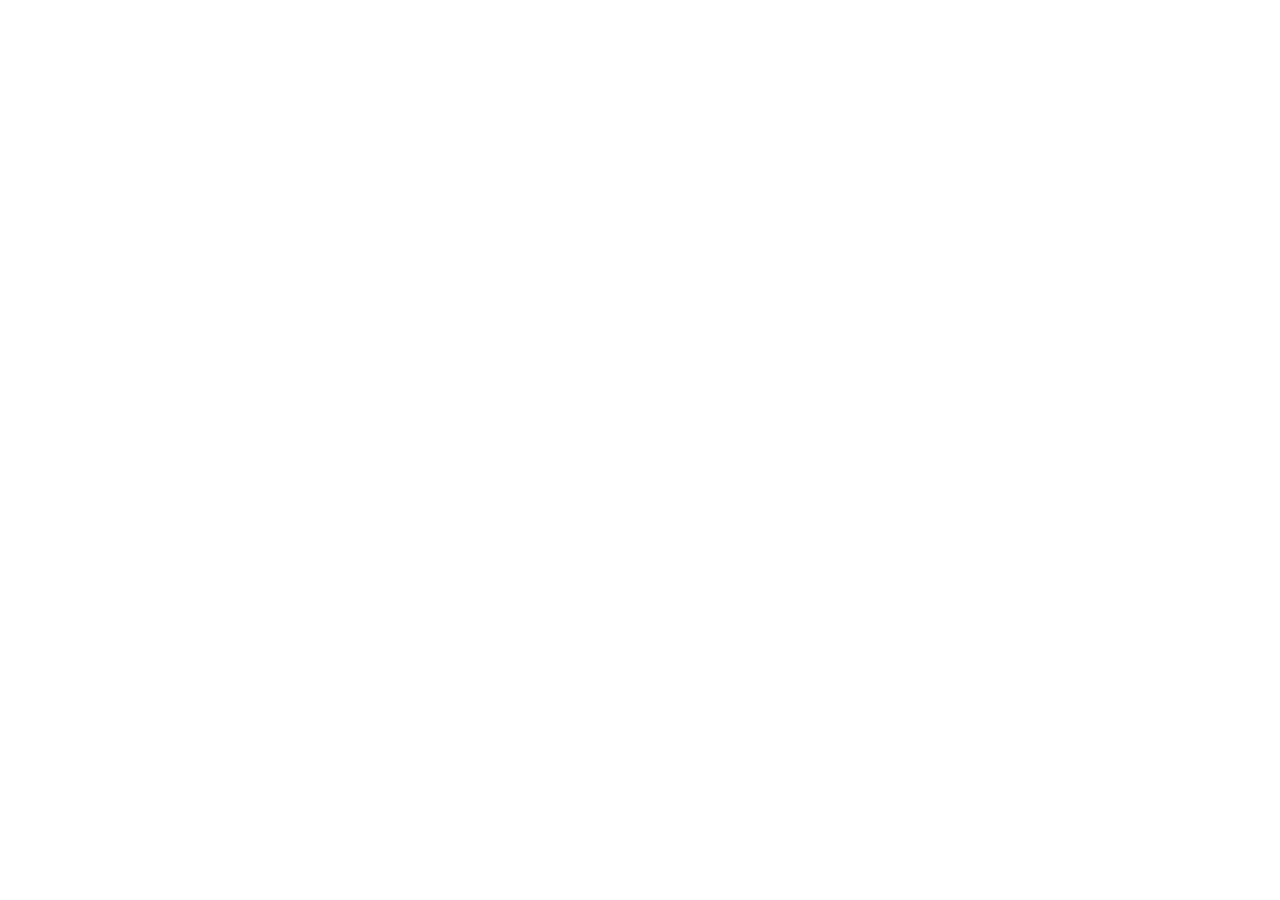
==== index.html @ e25271ff "Basic box with outflow line connects to destGroup." ====
<!DOCTYPE html>
<html>
<head>
    <title>Interactive Box Drawing</title>
    <script src="https://cdnjs.cloudflare.com/ajax/libs/svg.js/3.1.1/svg.min.js"></script>
</head>
<body>
    <div id="drawing"></div>
    <script src="drawMyBox.js"></script>
</body>
</html>
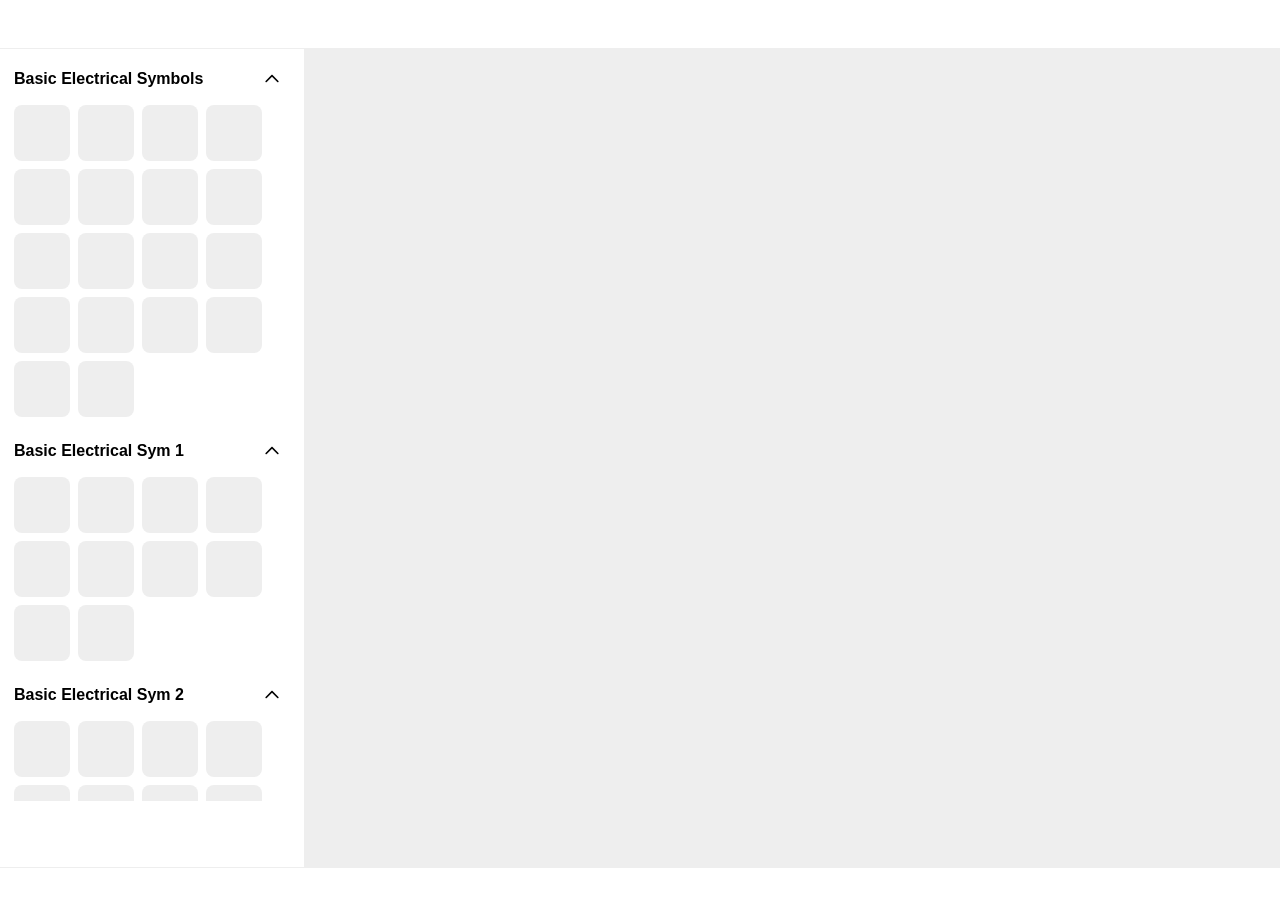
==== commit 997edea2: "Sidebar" ====
--- a/index.html
+++ b/index.html
@@ -1,11 +1,114 @@
 <!DOCTYPE html>
-<html>
+<html lang="en">
 <head>
-    <title>Interactive Box Drawing</title>
-    <script src="https://cdnjs.cloudflare.com/ajax/libs/svg.js/3.1.1/svg.min.js"></script>
+  <meta charset="UTF-8">
+  <meta name="viewport" content="width=device-width, initial-scale=1.0">
+  <title>PlantFlows</title>
+  <link rel="stylesheet" href="styles.css" />
 </head>
 <body>
-    <div id="drawing"></div>
-    <script src="drawMyBox.js"></script>
+  <div class="topbar"></div>
+  <main>
+    <div class="sidebar">
+      <div style="height: 0.75rem"></div>
+      <div class="symbols">
+        <div class="symbol-category">
+          <div class="symbol-category-name">
+            <div>Basic Electrical Symbols</div>
+            <img src="assets/vectors/down.svg" />
+          </div>
+          <div class="symbol-collection">
+            <div class="symbol"></div>
+            <div class="symbol"></div>
+            <div class="symbol"></div>
+            <div class="symbol"></div>
+            <div class="symbol"></div>
+            <div class="symbol"></div>
+            <div class="symbol"></div>
+            <div class="symbol"></div>
+            <div class="symbol"></div>
+            <div class="symbol"></div>
+            <div class="symbol"></div>
+            <div class="symbol"></div>
+            <div class="symbol"></div>
+            <div class="symbol"></div>
+            <div class="symbol"></div>
+            <div class="symbol"></div>
+            <div class="symbol"></div>
+            <div class="symbol"></div>
+          </div>
+        </div>
+        <div class="symbol-category">
+          <div class="symbol-category-name">
+            <div>Basic Electrical Sym 1</div>
+            <img src="assets/vectors/down.svg" />
+          </div>
+          <div class="symbol-collection">
+            <div class="symbol"></div>
+            <div class="symbol"></div>
+            <div class="symbol"></div>
+            <div class="symbol"></div>
+            <div class="symbol"></div>
+            <div class="symbol"></div>
+            <div class="symbol"></div>
+            <div class="symbol"></div>
+            <div class="symbol"></div>
+            <div class="symbol"></div>
+          </div>
+        </div>
+        <div class="symbol-category">
+          <div class="symbol-category-name">
+            <div>Basic Electrical Sym 2</div>
+            <img src="assets/vectors/down.svg" />
+          </div>
+          <div class="symbol-collection">
+            <div class="symbol"></div>
+            <div class="symbol"></div>
+            <div class="symbol"></div>
+            <div class="symbol"></div>
+            <div class="symbol"></div>
+            <div class="symbol"></div>
+            <div class="symbol"></div>
+            <div class="symbol"></div>
+            <div class="symbol"></div>
+            <div class="symbol"></div>
+            <div class="symbol"></div>
+            <div class="symbol"></div>
+            <div class="symbol"></div>
+            <div class="symbol"></div>
+            <div class="symbol"></div>
+            <div class="symbol"></div>
+            <div class="symbol"></div>
+            <div class="symbol"></div>
+            <div class="symbol"></div>
+            <div class="symbol"></div>
+            <div class="symbol"></div>
+            <div class="symbol"></div>
+            <div class="symbol"></div>
+            <div class="symbol"></div>
+            <div class="symbol"></div>
+            <div class="symbol"></div>
+            <div class="symbol"></div>
+            <div class="symbol"></div>
+            <div class="symbol"></div>
+            <div class="symbol"></div>
+            <div class="symbol"></div>
+            <div class="symbol"></div>
+            <div class="symbol"></div>
+            <div class="symbol"></div>
+            <div class="symbol"></div>
+            <div class="symbol"></div>
+            <div class="symbol"></div>
+            <div class="symbol"></div>
+            <div class="symbol"></div>
+          </div>
+        </div>
+      </div>
+      <div class="search"></div>
+    </div>
+    <div class="canvas"></div>
+  </main>
+  <div class="bottombar"></div>
+  <script src="script.js"></script>
 </body>
-</html>
+</html>
--- a/styles.css
+++ b/styles.css
@@ -0,0 +1,141 @@
+:root {
+    --border-color: #eeeeee;
+}
+
+html, body {
+    margin: 0;
+    height: 100vh;
+    width: 100vw;
+}
+
+body {
+    display: flex;
+    flex-direction: column;
+}
+
+.topbar {
+    height: 3rem;
+    width: 100vw;
+    border-bottom: 1px solid var(--border-color);
+}
+
+.bottombar {
+    height: 2rem;
+    width: 100vw;
+    border-top: 1px solid var(--border-color);
+}
+
+main {
+    flex: 1;
+    display: flex;
+}
+
+.sidebar {
+    width: 19rem;
+    height: 100%;
+    border-right: 1px solid var(--border-color);
+    display: flex;
+    flex-direction: column;
+}
+
+.canvas {
+    background-color: var(--border-color);
+    flex: 1;
+}
+
+.symbols {
+    padding: 0rem;
+    background-color: white;
+    flex: 1;
+    user-select: none;
+    max-height: calc(100vh - 10rem);
+    overflow-x: hidden;
+    background-color: white;
+    scrollbar-gutter: stable both-edges;
+}
+
+.symbol-category-name {
+    font-family: sans-serif;
+    font-weight: 600;
+    margin: 0 0 0.5rem -0.5rem;
+    padding: 0.5rem;
+    border-radius: 0.5rem;
+    cursor: pointer;
+    transition: background-color 0.25s ease;
+    display: flex;
+    align-items: center;
+    justify-content: space-between;
+    position: sticky;
+    top: 0;
+    background-color: white;
+    outline: 4px solid white;
+}
+
+.symbol-category-name img {
+    height: 1.25rem;
+    transform: scaleY(-1);
+}
+
+.symbol-category-name.closed img {
+    transform: scaleY(1);
+}
+
+.symbol-category-name:hover {
+    background-color: #f8f8f8;
+}
+
+.symbol {
+    background-color: var(--border-color);
+    width: 3.5rem;
+    height: 3.5rem;
+    border-radius: 0.5rem;
+    cursor: pointer;
+    transition: background-color 0.25s ease;
+}
+
+.symbol:hover {
+    background-color: #dedede;
+}
+
+.symbol-collection {
+    display: flex;
+    flex-wrap: wrap;
+    gap: 0.5rem;
+    overflow: hidden;
+    height: auto;
+    max-height: 100vh;
+    transition: max-height 0.6s ease;
+    margin-bottom: 1rem;
+}
+
+.symbol-category-name.closed + .symbol-collection {
+    max-height: 0;
+    transition: max-height 0.2s ease;
+    margin-bottom: 0rem;
+}
+
+
+
+.symbols::-webkit-scrollbar {
+    width: 0.875rem;
+}
+
+.symbols::-webkit-scrollbar-track {
+    background-color: transparent;
+}
+
+.symbols::-webkit-scrollbar-thumb {
+    background-color: transparent;
+    border-radius: 20px;
+    border: 0.25rem solid transparent;
+    background-clip: content-box;
+    transition: background-color 1.2s ease !important;
+}
+
+.symbols:hover::-webkit-scrollbar-thumb {
+    background-color: #d6dee1;
+}
+
+.symbols:hover::-webkit-scrollbar-thumb:hover {
+    background-color: #a8bbbf;
+}
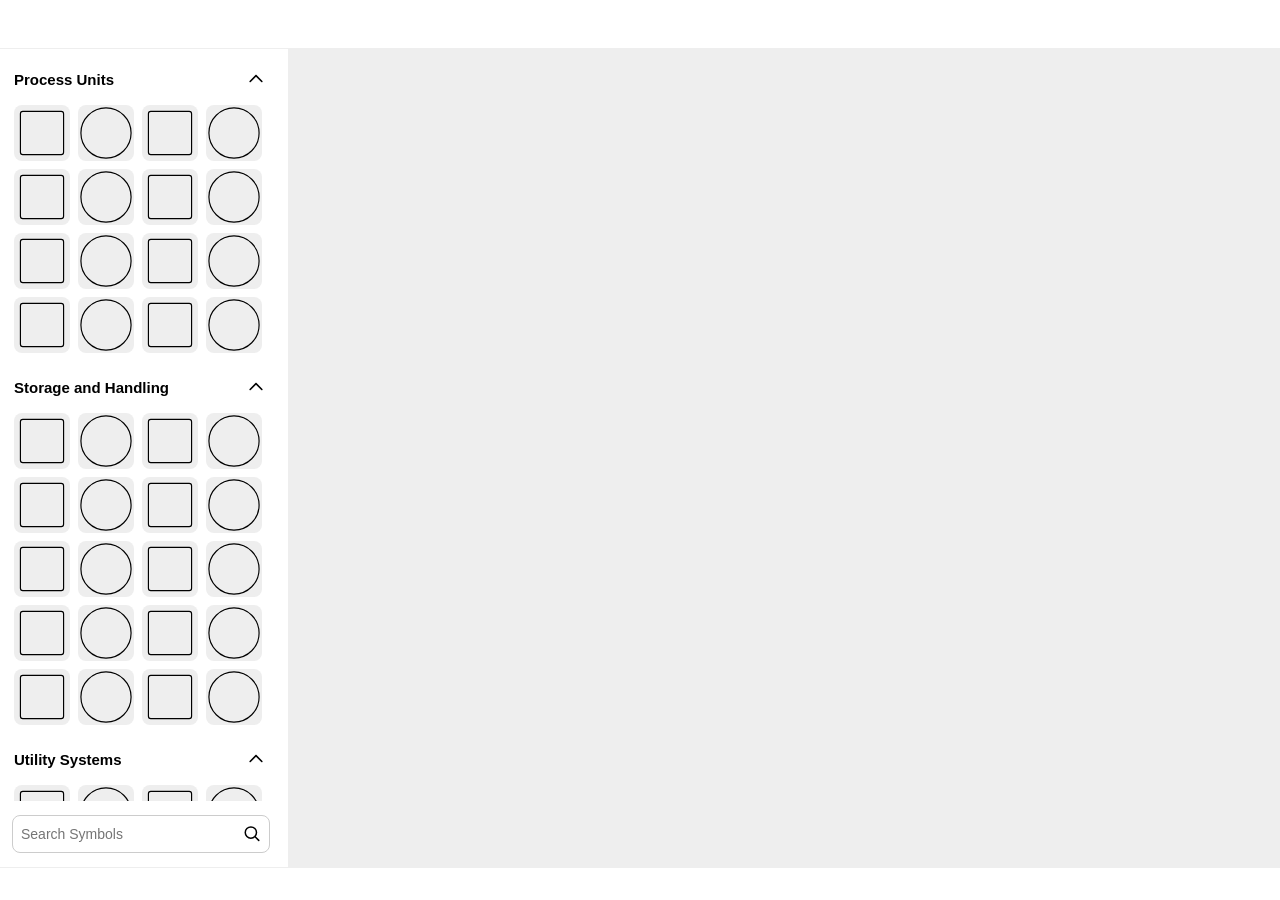
==== commit 4ab1acf8: "Sidebar" ====
--- a/index.html
+++ b/index.html
@@ -10,101 +10,261 @@
   <div class="topbar"></div>
   <main>
     <div class="sidebar">
+      <div id="symbolHighlight" class="symbol-highlight">
+        <div class="symbol-highlight-triangle"></div>
+        <div id="symbolHighlightImage" class="symbol-highlight-image">
+          <img src="assets/vectors/square.svg" draggable="false"/>
+        </div>
+        <div id="symbolHighlightName" class="symbol-highlight-name">Square</div>
+      </div>
       <div style="height: 0.75rem"></div>
       <div class="symbols">
         <div class="symbol-category">
           <div class="symbol-category-name">
-            <div>Basic Electrical Symbols</div>
-            <img src="assets/vectors/down.svg" />
+            <div>Process Units</div>
+            <img src="assets/vectors/down.svg" draggable="false"/>
           </div>
           <div class="symbol-collection">
-            <div class="symbol"></div>
-            <div class="symbol"></div>
-            <div class="symbol"></div>
-            <div class="symbol"></div>
-            <div class="symbol"></div>
-            <div class="symbol"></div>
-            <div class="symbol"></div>
-            <div class="symbol"></div>
-            <div class="symbol"></div>
-            <div class="symbol"></div>
-            <div class="symbol"></div>
-            <div class="symbol"></div>
-            <div class="symbol"></div>
-            <div class="symbol"></div>
-            <div class="symbol"></div>
-            <div class="symbol"></div>
-            <div class="symbol"></div>
-            <div class="symbol"></div>
+            <div data-name="Square" class="symbol">
+              <img src="assets/vectors/square.svg" draggable="false"/>
+            </div>
+            <div data-name="Circle" class="symbol">
+              <img src="assets/vectors/circle.svg" draggable="false"/>
+            </div>
+            <div data-name="Square" class="symbol">
+              <img src="assets/vectors/square.svg" draggable="false"/>
+            </div>
+            <div data-name="Circle" class="symbol">
+              <img src="assets/vectors/circle.svg" draggable="false"/>
+            </div>
+            <div data-name="Square" class="symbol">
+              <img src="assets/vectors/square.svg" draggable="false"/>
+            </div>
+            <div data-name="Circle" class="symbol">
+              <img src="assets/vectors/circle.svg" draggable="false"/>
+            </div>
+            <div data-name="Square" class="symbol">
+              <img src="assets/vectors/square.svg" draggable="false"/>
+            </div>
+            <div data-name="Circle" class="symbol">
+              <img src="assets/vectors/circle.svg" draggable="false"/>
+            </div>
+            <div data-name="Square" class="symbol">
+              <img src="assets/vectors/square.svg" draggable="false"/>
+            </div>
+            <div data-name="Circle" class="symbol">
+              <img src="assets/vectors/circle.svg" draggable="false"/>
+            </div>
+            <div data-name="Square" class="symbol">
+              <img src="assets/vectors/square.svg" draggable="false"/>
+            </div>
+            <div data-name="Circle" class="symbol">
+              <img src="assets/vectors/circle.svg" draggable="false"/>
+            </div>
+            <div data-name="Square" class="symbol">
+              <img src="assets/vectors/square.svg" draggable="false"/>
+            </div>
+            <div data-name="Circle" class="symbol">
+              <img src="assets/vectors/circle.svg" draggable="false"/>
+            </div>
+            <div data-name="Square" class="symbol">
+              <img src="assets/vectors/square.svg" draggable="false"/>
+            </div>
+            <div data-name="Circle" class="symbol">
+              <img src="assets/vectors/circle.svg" draggable="false"/>
+            </div>
           </div>
         </div>
         <div class="symbol-category">
           <div class="symbol-category-name">
-            <div>Basic Electrical Sym 1</div>
+            <div>Storage and Handling</div>
             <img src="assets/vectors/down.svg" />
           </div>
           <div class="symbol-collection">
-            <div class="symbol"></div>
-            <div class="symbol"></div>
-            <div class="symbol"></div>
-            <div class="symbol"></div>
-            <div class="symbol"></div>
-            <div class="symbol"></div>
-            <div class="symbol"></div>
-            <div class="symbol"></div>
-            <div class="symbol"></div>
-            <div class="symbol"></div>
+            <div data-name="Square" class="symbol">
+              <img src="assets/vectors/square.svg" draggable="false"/>
+            </div>
+            <div data-name="Circle" class="symbol">
+              <img src="assets/vectors/circle.svg" draggable="false"/>
+            </div>
+            <div data-name="Square" class="symbol">
+              <img src="assets/vectors/square.svg" draggable="false"/>
+            </div>
+            <div data-name="Circle" class="symbol">
+              <img src="assets/vectors/circle.svg" draggable="false"/>
+            </div>
+            <div data-name="Square" class="symbol">
+              <img src="assets/vectors/square.svg" draggable="false"/>
+            </div>
+            <div data-name="Circle" class="symbol">
+              <img src="assets/vectors/circle.svg" draggable="false"/>
+            </div>
+            <div data-name="Square" class="symbol">
+              <img src="assets/vectors/square.svg" draggable="false"/>
+            </div>
+            <div data-name="Circle" class="symbol">
+              <img src="assets/vectors/circle.svg" draggable="false"/>
+            </div>
+            <div data-name="Square" class="symbol">
+              <img src="assets/vectors/square.svg" draggable="false"/>
+            </div>
+            <div data-name="Circle" class="symbol">
+              <img src="assets/vectors/circle.svg" draggable="false"/>
+            </div>
+            <div data-name="Square" class="symbol">
+              <img src="assets/vectors/square.svg" draggable="false"/>
+            </div>
+            <div data-name="Circle" class="symbol">
+              <img src="assets/vectors/circle.svg" draggable="false"/>
+            </div>
+            <div data-name="Square" class="symbol">
+              <img src="assets/vectors/square.svg" draggable="false"/>
+            </div>
+            <div data-name="Circle" class="symbol">
+              <img src="assets/vectors/circle.svg" draggable="false"/>
+            </div>
+            <div data-name="Square" class="symbol">
+              <img src="assets/vectors/square.svg" draggable="false"/>
+            </div>
+            <div data-name="Circle" class="symbol">
+              <img src="assets/vectors/circle.svg" draggable="false"/>
+            </div>
+            <div data-name="Square" class="symbol">
+              <img src="assets/vectors/square.svg" draggable="false"/>
+            </div>
+            <div data-name="Circle" class="symbol">
+              <img src="assets/vectors/circle.svg" draggable="false"/>
+            </div>
+            <div data-name="Square" class="symbol">
+              <img src="assets/vectors/square.svg" draggable="false"/>
+            </div>
+            <div data-name="Circle" class="symbol">
+              <img src="assets/vectors/circle.svg" draggable="false"/>
+            </div>
           </div>
         </div>
         <div class="symbol-category">
           <div class="symbol-category-name">
-            <div>Basic Electrical Sym 2</div>
+            <div>Utility Systems</div>
             <img src="assets/vectors/down.svg" />
           </div>
-          <div class="symbol-collection">
-            <div class="symbol"></div>
-            <div class="symbol"></div>
-            <div class="symbol"></div>
-            <div class="symbol"></div>
-            <div class="symbol"></div>
-            <div class="symbol"></div>
-            <div class="symbol"></div>
-            <div class="symbol"></div>
-            <div class="symbol"></div>
-            <div class="symbol"></div>
-            <div class="symbol"></div>
-            <div class="symbol"></div>
-            <div class="symbol"></div>
-            <div class="symbol"></div>
-            <div class="symbol"></div>
-            <div class="symbol"></div>
-            <div class="symbol"></div>
-            <div class="symbol"></div>
-            <div class="symbol"></div>
-            <div class="symbol"></div>
-            <div class="symbol"></div>
-            <div class="symbol"></div>
-            <div class="symbol"></div>
-            <div class="symbol"></div>
-            <div class="symbol"></div>
-            <div class="symbol"></div>
-            <div class="symbol"></div>
-            <div class="symbol"></div>
-            <div class="symbol"></div>
-            <div class="symbol"></div>
-            <div class="symbol"></div>
-            <div class="symbol"></div>
-            <div class="symbol"></div>
-            <div class="symbol"></div>
-            <div class="symbol"></div>
-            <div class="symbol"></div>
-            <div class="symbol"></div>
-            <div class="symbol"></div>
-            <div class="symbol"></div>
+          <div class="symbol-collection last-collection">
+            <div data-name="Square" class="symbol">
+              <img src="assets/vectors/square.svg" draggable="false"/>
+            </div>
+            <div data-name="Circle" class="symbol">
+              <img src="assets/vectors/circle.svg" draggable="false"/>
+            </div>
+            <div data-name="Square" class="symbol">
+              <img src="assets/vectors/square.svg" draggable="false"/>
+            </div>
+            <div data-name="Circle" class="symbol">
+              <img src="assets/vectors/circle.svg" draggable="false"/>
+            </div>
+            <div data-name="Square" class="symbol">
+              <img src="assets/vectors/square.svg" draggable="false"/>
+            </div>
+            <div data-name="Circle" class="symbol">
+              <img src="assets/vectors/circle.svg" draggable="false"/>
+            </div>
+            <div data-name="Square" class="symbol">
+              <img src="assets/vectors/square.svg" draggable="false"/>
+            </div>
+            <div data-name="Circle" class="symbol">
+              <img src="assets/vectors/circle.svg" draggable="false"/>
+            </div>
+            <div data-name="Square" class="symbol">
+              <img src="assets/vectors/square.svg" draggable="false"/>
+            </div>
+            <div data-name="Circle" class="symbol">
+              <img src="assets/vectors/circle.svg" draggable="false"/>
+            </div>
+            <div data-name="Square" class="symbol">
+              <img src="assets/vectors/square.svg" draggable="false"/>
+            </div>
+            <div data-name="Circle" class="symbol">
+              <img src="assets/vectors/circle.svg" draggable="false"/>
+            </div>
+            <div data-name="Square" class="symbol">
+              <img src="assets/vectors/square.svg" draggable="false"/>
+            </div>
+            <div data-name="Circle" class="symbol">
+              <img src="assets/vectors/circle.svg" draggable="false"/>
+            </div>
+            <div data-name="Square" class="symbol">
+              <img src="assets/vectors/square.svg" draggable="false"/>
+            </div>
+            <div data-name="Circle" class="symbol">
+              <img src="assets/vectors/circle.svg" draggable="false"/>
+            </div>
+            <div data-name="Square" class="symbol">
+              <img src="assets/vectors/square.svg" draggable="false"/>
+            </div>
+            <div data-name="Circle" class="symbol">
+              <img src="assets/vectors/circle.svg" draggable="false"/>
+            </div>
+            <div data-name="Square" class="symbol">
+              <img src="assets/vectors/square.svg" draggable="false"/>
+            </div>
+            <div data-name="Circle" class="symbol">
+              <img src="assets/vectors/circle.svg" draggable="false"/>
+            </div>
+            <div data-name="Square" class="symbol">
+              <img src="assets/vectors/square.svg" draggable="false"/>
+            </div>
+            <div data-name="Circle" class="symbol">
+              <img src="assets/vectors/circle.svg" draggable="false"/>
+            </div>
+            <div data-name="Square" class="symbol">
+              <img src="assets/vectors/square.svg" draggable="false"/>
+            </div>
+            <div data-name="Circle" class="symbol">
+              <img src="assets/vectors/circle.svg" draggable="false"/>
+            </div>
+            <div data-name="Square" class="symbol">
+              <img src="assets/vectors/square.svg" draggable="false"/>
+            </div>
+            <div data-name="Circle" class="symbol">
+              <img src="assets/vectors/circle.svg" draggable="false"/>
+            </div>
+            <div data-name="Square" class="symbol">
+              <img src="assets/vectors/square.svg" draggable="false"/>
+            </div>
+            <div data-name="Circle" class="symbol">
+              <img src="assets/vectors/circle.svg" draggable="false"/>
+            </div>
+            <div data-name="Square" class="symbol">
+              <img src="assets/vectors/square.svg" draggable="false"/>
+            </div>
+            <div data-name="Circle" class="symbol">
+              <img src="assets/vectors/circle.svg" draggable="false"/>
+            </div>
+            <div data-name="Square" class="symbol">
+              <img src="assets/vectors/square.svg" draggable="false"/>
+            </div>
+            <div data-name="Circle" class="symbol">
+              <img src="assets/vectors/circle.svg" draggable="false"/>
+            </div>
+            <div data-name="Square" class="symbol">
+              <img src="assets/vectors/square.svg" draggable="false"/>
+            </div>
+            <div data-name="Circle" class="symbol">
+              <img src="assets/vectors/circle.svg" draggable="false"/>
+            </div>
+            <div data-name="Square" class="symbol">
+              <img src="assets/vectors/square.svg" draggable="false"/>
+            </div>
+            <div data-name="Circle" class="symbol">
+              <img src="assets/vectors/circle.svg" draggable="false"/>
+            </div>
           </div>
         </div>
       </div>
-      <div class="search"></div>
+      <div class="search-container">
+        <input id="search" class="search" type="text" placeholder="Search Symbols" autocomplete="off" />
+        <img id="cross" src="assets/vectors/cross.svg" class="cross-icon cross-hidden" draggable="false"></img>
+        <img src="assets/vectors/search.svg" class="search-icon" draggable="false"></img>
+      </div>
     </div>
     <div class="canvas"></div>
   </main>
--- a/styles.css
+++ b/styles.css
@@ -31,11 +31,12 @@
 }
 
 .sidebar {
-    width: 19rem;
+    width: 18rem;
     height: 100%;
     border-right: 1px solid var(--border-color);
     display: flex;
     flex-direction: column;
+    position: relative;
 }
 
 .canvas {
@@ -57,6 +58,7 @@
 .symbol-category-name {
     font-family: sans-serif;
     font-weight: 600;
+    font-size: 0.9375rem;
     margin: 0 0 0.5rem -0.5rem;
     padding: 0.5rem;
     border-radius: 0.5rem;
@@ -91,6 +93,11 @@
     border-radius: 0.5rem;
     cursor: pointer;
     transition: background-color 0.25s ease;
+}
+
+.symbol img {
+    width: 3.5rem;
+    height: 3.5rem;
 }
 
 .symbol:hover {
@@ -108,13 +115,15 @@
     margin-bottom: 1rem;
 }
 
+.last-collection {
+    margin-bottom: 0rem;
+}
+
 .symbol-category-name.closed + .symbol-collection {
     max-height: 0;
     transition: max-height 0.2s ease;
     margin-bottom: 0rem;
 }
-
-
 
 .symbols::-webkit-scrollbar {
     width: 0.875rem;
@@ -129,7 +138,6 @@
     border-radius: 20px;
     border: 0.25rem solid transparent;
     background-clip: content-box;
-    transition: background-color 1.2s ease !important;
 }
 
 .symbols:hover::-webkit-scrollbar-thumb {
@@ -138,4 +146,103 @@
 
 .symbols:hover::-webkit-scrollbar-thumb:hover {
     background-color: #a8bbbf;
+}
+
+
+
+.symbol-highlight {
+    width: 7rem;
+    height: 7rem;
+    background-color: #3b3b3b;
+    position: absolute;
+    border-radius: 0.5rem;
+    display: flex;
+    flex-direction: column;
+    align-items: center;
+    right: -8rem;
+    opacity: 0;
+    transition: opacity 0.3s ease-in-out;
+    justify-content: end;
+}
+
+.highlight-visible {
+    opacity: 1;
+}
+
+.symbol-highlight-triangle {
+    width: 0;
+    height: 0;
+    border-top: 0.75rem solid transparent;
+    border-bottom: 0.75rem solid transparent;
+    border-right: 1rem solid #3b3b3b;
+    position: absolute;
+    left: -1rem;
+    top: 50%;
+    transform: translateY(-50%);
+    z-index: 1000;
+    
+}
+
+.symbol-highlight-name {
+    color: white;
+    font-family: sans-serif;
+    font-size: 0.75rem;
+    font-weight: 500;
+    justify-self: end;
+    padding: 0 0 0.25rem 0;
+}
+
+.symbol-highlight-image img {
+    height: 5.5rem;
+    width: 5.5rem;
+    filter: invert(100%);
+}
+
+.symbol-hidden {
+    display: none;
+}
+
+.search-container {
+    position: relative;
+    margin: 0.875rem 1.25rem 0 0.75rem;
+    width: 16rem;
+    border: 1px solid #ccc;
+    border-radius: 0.5rem;
+}
+
+.search {
+    height: 2rem;
+    border: none;
+    font-family: sans-serif;
+    padding: 0.125rem 0.25rem 0.125rem 0.5rem;
+    font-size: 0.875rem;
+    width: 12rem;
+    background-color: transparent;
+}
+
+.search:focus {
+    outline: none;
+}
+
+.search-icon {
+    height: 1.125rem;
+    width: 1.125rem;
+    position: absolute;
+    right: 0.5rem;
+    top: 50%;
+    transform: translateY(-52%);
+}
+
+.cross-icon {
+    height: 1.675rem;
+    width: 1.675rem;
+    position: absolute;
+    top: 50%;
+    transform: translateY(-52%);
+    right: 1.675rem;
+    cursor: pointer;
+}
+
+.cross-hidden {
+    display: none;
 }
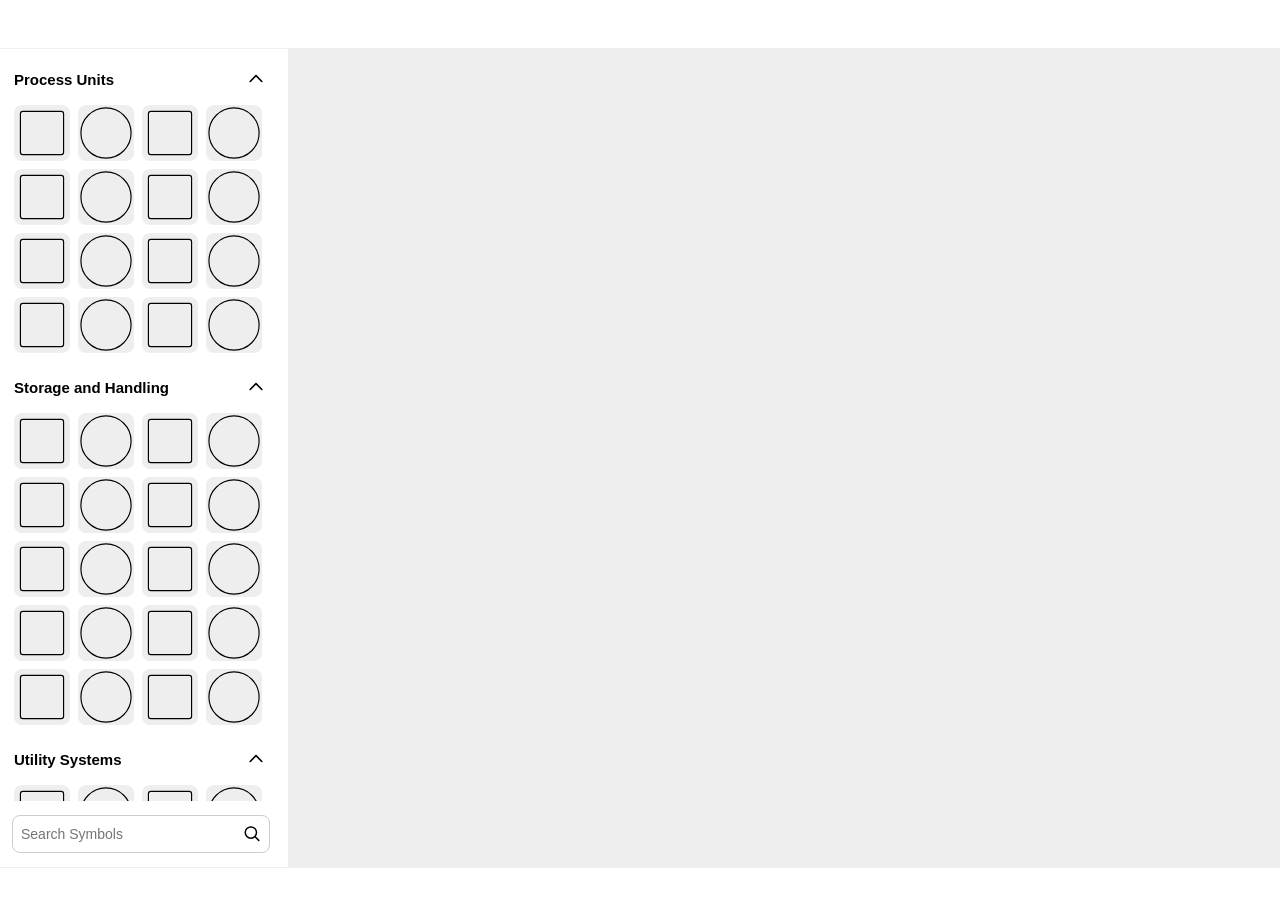
==== commit 3e26258d: "Sidebar" ====
--- a/index.html
+++ b/index.html
@@ -3,8 +3,10 @@
 <head>
   <meta charset="UTF-8">
   <meta name="viewport" content="width=device-width, initial-scale=1.0">
-  <title>PlantFlows</title>
+  <title>Untitled Chart - PlantFlows</title>
   <link rel="stylesheet" href="styles.css" />
+  <link rel="icon" type="image/svg+xml" href="favicon.svg">
+
 </head>
 <body>
   <div class="topbar"></div>
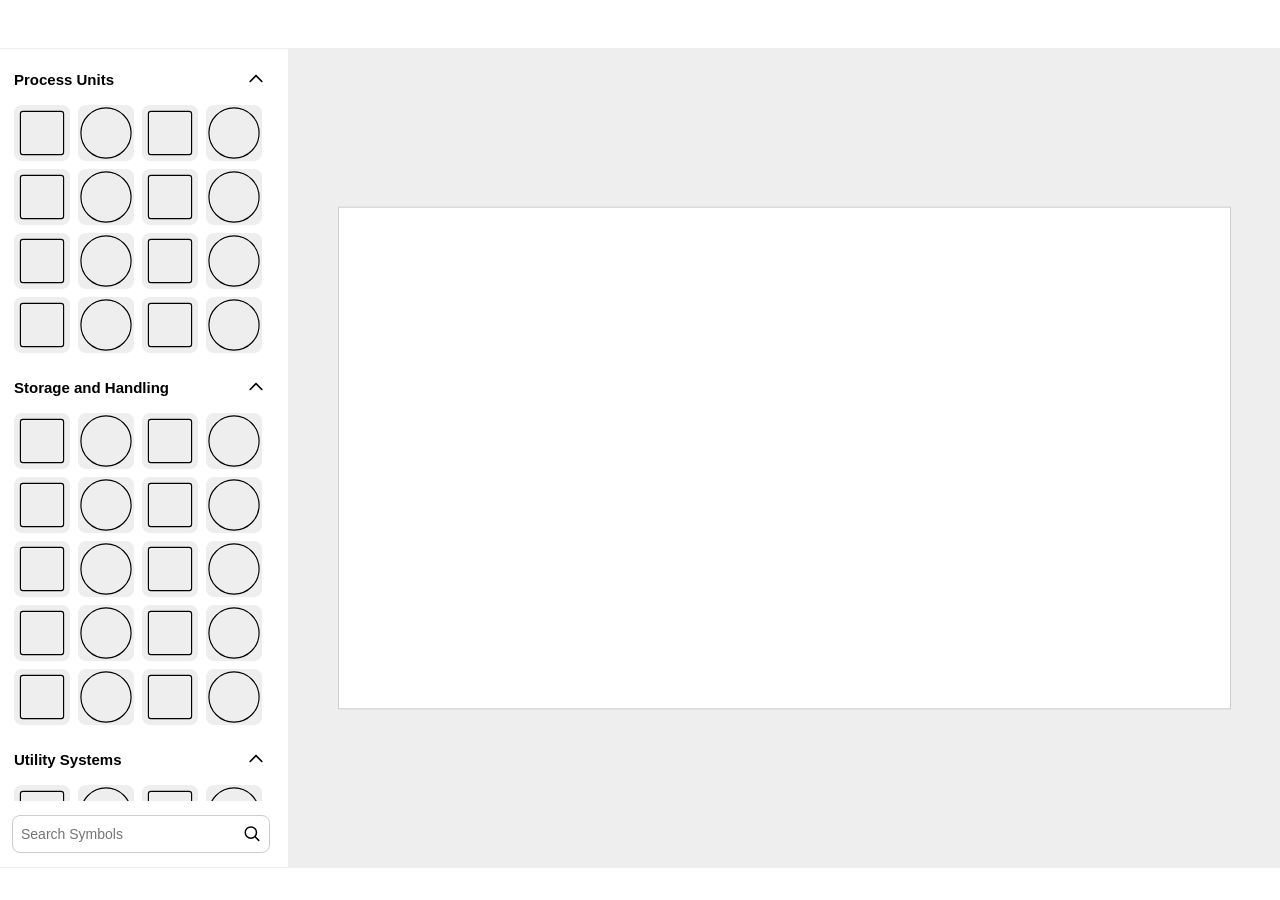
==== commit 55c4b53b: "Canvas" ====
--- a/index.html
+++ b/index.html
@@ -4,7 +4,7 @@
   <meta charset="UTF-8">
   <meta name="viewport" content="width=device-width, initial-scale=1.0">
   <title>Untitled Chart - PlantFlows</title>
-  <link rel="stylesheet" href="styles.css" />
+  <link rel="stylesheet" href="styles/styles.css" />
   <link rel="icon" type="image/svg+xml" href="favicon.svg">
 
 </head>
@@ -268,9 +268,11 @@
         <img src="assets/vectors/search.svg" class="search-icon" draggable="false"></img>
       </div>
     </div>
-    <div class="canvas"></div>
+    <div id="canvas" class="canvas"></div>
   </main>
   <div class="bottombar"></div>
-  <script src="script.js"></script>
+  <script src="scripts/svg.min.js"></script>
+  <script src="scripts/script.js"></script>
+  <script src="scripts/draw.js"></script>
 </body>
 </html>
--- a/styles/styles.css
+++ b/styles/styles.css
@@ -0,0 +1,256 @@
+:root {
+    --border-color: #eeeeee;
+}
+
+html, body {
+    margin: 0;
+    height: 100vh;
+    width: 100vw;
+}
+
+body {
+    display: flex;
+    flex-direction: column;
+}
+
+.topbar {
+    min-height: 3rem;
+    width: 100vw;
+    border-bottom: 1px solid var(--border-color);
+}
+
+.bottombar {
+    min-height: 2rem;
+    width: 100vw;
+    border-top: 1px solid var(--border-color);
+}
+
+main {
+    flex: 1;
+    display: flex;
+    overflow: hidden;
+}
+
+.sidebar {
+    width: 18rem;
+    height: 100%;
+    border-right: 1px solid var(--border-color);
+    display: flex;
+    flex-direction: column;
+    position: relative;
+}
+
+.canvas {
+    background-color: var(--border-color);
+    flex: 1;
+}
+
+.symbols {
+    padding: 0rem;
+    background-color: white;
+    flex: 1;
+    user-select: none;
+    max-height: calc(100vh - 10rem);
+    overflow-x: hidden;
+    background-color: white;
+    scrollbar-gutter: stable both-edges;
+}
+
+.symbol-category-name {
+    font-family: sans-serif;
+    font-weight: 600;
+    font-size: 0.9375rem;
+    margin: 0 0 0.5rem -0.5rem;
+    padding: 0.5rem;
+    border-radius: 0.5rem;
+    cursor: pointer;
+    transition: background-color 0.25s ease;
+    display: flex;
+    align-items: center;
+    justify-content: space-between;
+    position: sticky;
+    top: 0;
+    background-color: white;
+    outline: 4px solid white;
+}
+
+.symbol-category-name img {
+    height: 1.25rem;
+    transform: scaleY(-1);
+}
+
+.symbol-category-name.closed img {
+    transform: scaleY(1);
+}
+
+.symbol-category-name:hover {
+    background-color: #f8f8f8;
+}
+
+.symbol {
+    background-color: var(--border-color);
+    width: 3.5rem;
+    height: 3.5rem;
+    border-radius: 0.5rem;
+    cursor: pointer;
+    transition: background-color 0.25s ease;
+}
+
+.symbol img {
+    width: 3.5rem;
+    height: 3.5rem;
+}
+
+.symbol:hover {
+    background-color: #dedede;
+}
+
+.symbol-collection {
+    display: flex;
+    flex-wrap: wrap;
+    gap: 0.5rem;
+    overflow: hidden;
+    height: auto;
+    max-height: 100vh;
+    transition: max-height 0.6s ease;
+    margin-bottom: 1rem;
+}
+
+.last-collection {
+    margin-bottom: 0rem;
+}
+
+.symbol-category-name.closed + .symbol-collection {
+    max-height: 0;
+    transition: max-height 0.2s ease;
+    margin-bottom: 0rem;
+}
+
+.symbols::-webkit-scrollbar {
+    width: 0.875rem;
+}
+
+.symbols::-webkit-scrollbar-track {
+    background-color: transparent;
+}
+
+.symbols::-webkit-scrollbar-thumb {
+    background-color: transparent;
+    border-radius: 20px;
+    border: 0.25rem solid transparent;
+    background-clip: content-box;
+}
+
+.symbols:hover::-webkit-scrollbar-thumb {
+    background-color: #d6dee1;
+}
+
+.symbols:hover::-webkit-scrollbar-thumb:hover {
+    background-color: #a8bbbf;
+}
+
+
+
+.symbol-highlight {
+    width: 7rem;
+    height: 7rem;
+    background-color: #3b3b3b;
+    position: absolute;
+    border-radius: 0.5rem;
+    display: flex;
+    flex-direction: column;
+    align-items: center;
+    right: -8rem;
+    opacity: 0;
+    transition: opacity 0.3s ease-in-out;
+    justify-content: end;
+}
+
+.highlight-visible {
+    opacity: 1;
+}
+
+.symbol-highlight-triangle {
+    width: 0;
+    height: 0;
+    border-top: 0.75rem solid transparent;
+    border-bottom: 0.75rem solid transparent;
+    border-right: 1rem solid #3b3b3b;
+    position: absolute;
+    left: -1rem;
+    top: 50%;
+    transform: translateY(-50%);
+    z-index: 1000;
+    
+}
+
+.symbol-highlight-name {
+    color: white;
+    font-family: sans-serif;
+    font-size: 0.75rem;
+    font-weight: 500;
+    justify-self: end;
+    padding: 0 0 0.25rem 0;
+}
+
+.symbol-highlight-image img {
+    height: 5.5rem;
+    width: 5.5rem;
+    filter: invert(100%);
+}
+
+.symbol-hidden {
+    display: none;
+}
+
+.search-container {
+    position: relative;
+    margin: 0.875rem 1.25rem 0 0.75rem;
+    width: 16rem;
+    border: 1px solid #ccc;
+    border-radius: 0.5rem;
+}
+
+.search {
+    height: 2rem;
+    border: none;
+    font-family: sans-serif;
+    padding: 0.125rem 0.25rem 0.125rem 0.5rem;
+    font-size: 0.875rem;
+    width: 12rem;
+    background-color: transparent;
+}
+
+.search:focus {
+    outline: none;
+}
+
+.search-icon {
+    height: 1.125rem;
+    width: 1.125rem;
+    position: absolute;
+    right: 0.5rem;
+    top: 50%;
+    transform: translateY(-52%);
+}
+
+.cross-icon {
+    height: 1.675rem;
+    width: 1.675rem;
+    position: absolute;
+    top: 50%;
+    transform: translateY(-52%);
+    right: 1.675rem;
+    cursor: pointer;
+}
+
+.cross-hidden {
+    display: none;
+}
+
+.canvas {
+    max-width: 100%;
+    max-height: 100%;
+}
+
+
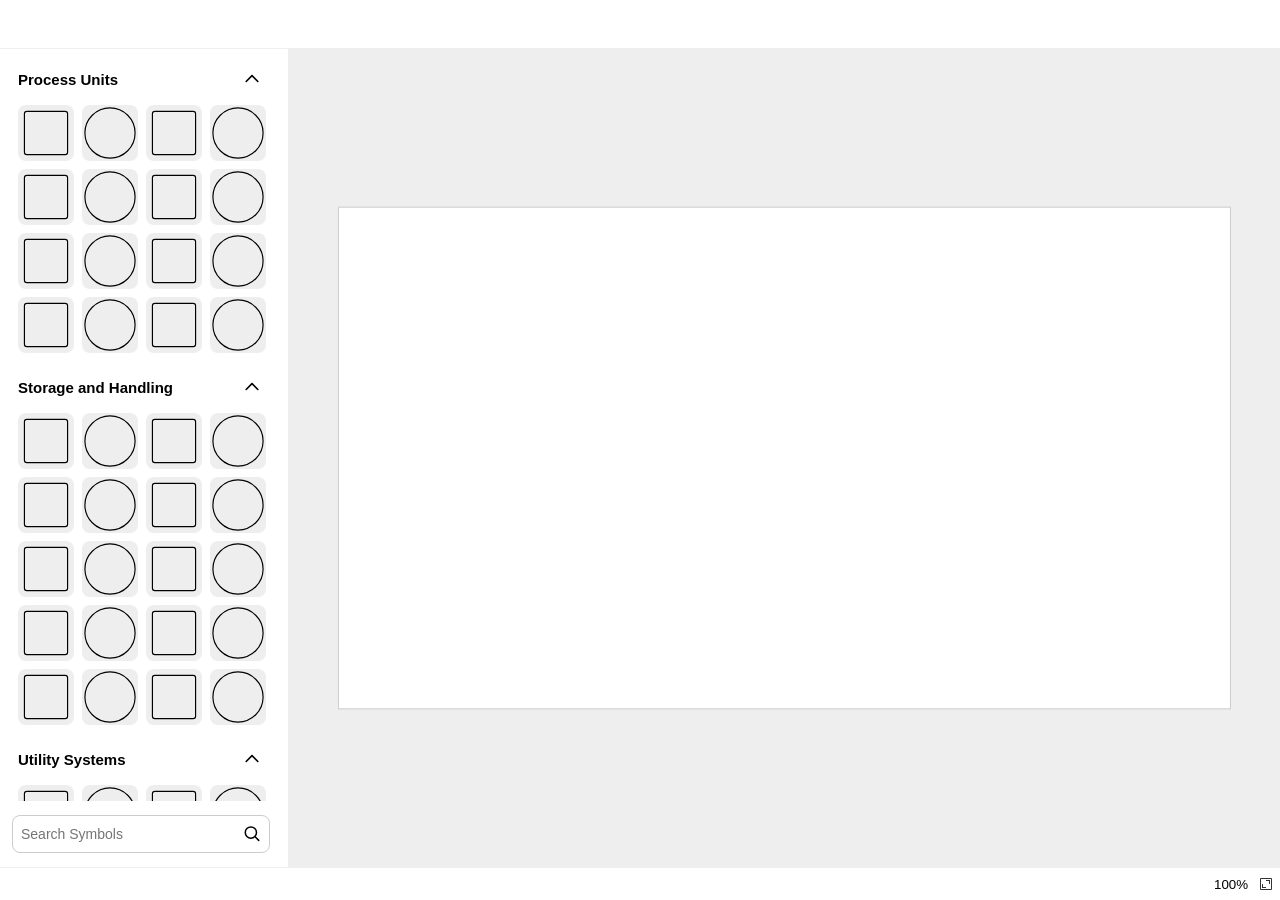
==== commit 4fa74b1b: "Improved zoom" ====
--- a/index.html
+++ b/index.html
@@ -268,9 +268,18 @@
         <img src="assets/vectors/search.svg" class="search-icon" draggable="false"></img>
       </div>
     </div>
-    <div id="canvas" class="canvas"></div>
+    <div class="canvas-container">
+      <div id="canvas" class="canvas"></div>
+    </div>
   </main>
-  <div class="bottombar"></div>
+  <div class="bottombar">
+    <div class="number-input">
+      <input type="text" value="100%">
+    </div>
+    <div class="fit-button">
+      <img class="fit-image" src="assets/vectors/fit.svg" draggable="false" />
+    </div>
+  </div>
   <script src="scripts/svg.min.js"></script>
   <script src="scripts/script.js"></script>
   <script src="scripts/draw.js"></script>
--- a/styles/styles.css
+++ b/styles/styles.css
@@ -19,12 +19,6 @@
     border-bottom: 1px solid var(--border-color);
 }
 
-.bottombar {
-    min-height: 2rem;
-    width: 100vw;
-    border-top: 1px solid var(--border-color);
-}
-
 main {
     flex: 1;
     display: flex;
@@ -40,10 +34,7 @@
     position: relative;
 }
 
-.canvas {
-    background-color: var(--border-color);
-    flex: 1;
-}
+
 
 .symbols {
     padding: 0rem;
@@ -126,18 +117,28 @@
     margin-bottom: 0rem;
 }
 
-.symbols::-webkit-scrollbar {
-    width: 0.875rem;
-}
-
-.symbols::-webkit-scrollbar-track {
-    background-color: transparent;
-}
-
-.symbols::-webkit-scrollbar-thumb {
+::-webkit-scrollbar {
+    width: 1.125rem;
+    height: 1.125rem;
+}
+
+::-webkit-scrollbar-track {
+    background-color: white;
+}
+
+.canvas-container::-webkit-scrollbar-track {
+    border-left: 1px solid var(--border-color);
+}
+
+::-webkit-scrollbar-track:horizontal {
+    border-left: none;
+    border-top: 1px solid var(--border-color);
+}
+
+::-webkit-scrollbar-thumb {
     background-color: transparent;
     border-radius: 20px;
-    border: 0.25rem solid transparent;
+    border: 0.375rem solid transparent;
     background-clip: content-box;
 }
 
@@ -145,11 +146,17 @@
     background-color: #d6dee1;
 }
 
+.canvas-container::-webkit-scrollbar-thumb {
+    background-color: #d6dee1;
+}
+
 .symbols:hover::-webkit-scrollbar-thumb:hover {
     background-color: #a8bbbf;
 }
 
-
+::-webkit-scrollbar-thumb:hover {
+    background-color: #a8bbbf;
+}
 
 .symbol-highlight {
     width: 7rem;
@@ -249,8 +256,69 @@
 }
 
 .canvas {
+    height: 100%;
     max-width: 100%;
     max-height: 100%;
-}
-
-
+    background-color: var(--border-color);
+}
+
+.canvas-container {
+    width: 100%;
+    height: 100%;
+    flex: 1;
+    overflow: auto;
+    background-color: var(--border-color);
+}
+
+.bottombar {
+    min-height: 2rem;
+    width: 100vw;
+    border-top: 1px solid var(--border-color);
+    display: flex;
+    justify-content: flex-end;
+    align-items: center;
+}
+
+.fit-button {
+    display: flex;
+    justify-content: center;
+    align-items: center;
+    height: 100%;
+    padding: 0 0.375rem 0 0.25rem;
+    box-sizing: border-box;
+    cursor: pointer;
+}
+
+.fit-button:hover {
+    background-color: #f9f9f9;
+}
+
+.fit-image {
+    width: 1rem;
+}
+
+.number-input {
+    padding: 0.375rem 0.25rem 0.375rem 0.375rem;
+    height: 100%;
+    display: flex;
+    justify-content: center;
+    align-items: center;
+    box-sizing: border-box;
+}
+
+.number-input:hover {
+    background-color: #f9f9f9;
+}
+
+.number-input input {
+    border: none;
+    background-color: transparent;
+    width: 2.125rem;
+    height: 100%;
+    line-height: 100%;
+    z-index: 2;
+}
+
+.number-input input:focus {
+    outline: none;
+}
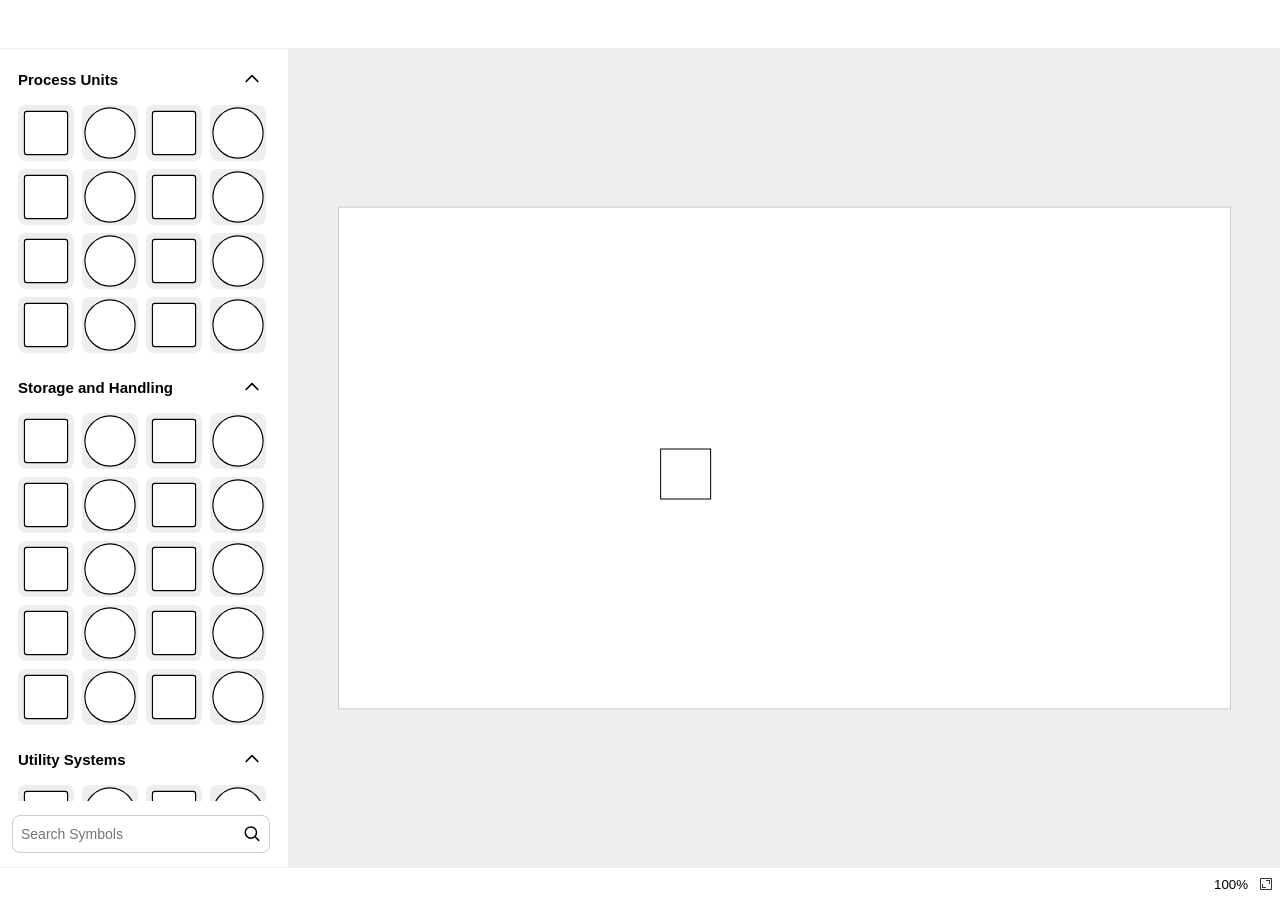
==== commit 5ca7233b: "sidebar drag" ====
--- a/index.html
+++ b/index.html
@@ -11,7 +11,7 @@
 <body>
   <div class="topbar"></div>
   <main>
-    <div class="sidebar">
+    <div id="sidebar" class="sidebar" draggable="false">
       <div id="symbolHighlight" class="symbol-highlight">
         <div class="symbol-highlight-triangle"></div>
         <div id="symbolHighlightImage" class="symbol-highlight-image">
@@ -19,8 +19,11 @@
         </div>
         <div id="symbolHighlightName" class="symbol-highlight-name">Square</div>
       </div>
+      <div style="left: -10rem; top: -10rem;" id="symbolDragging" class="symbol-dragging">
+        <img src="assets/vectors/square.svg" draggable="false"/>
+      </div>
       <div style="height: 0.75rem"></div>
-      <div class="symbols">
+      <div id="symbolsContainer" class="symbols">
         <div class="symbol-category">
           <div class="symbol-category-name">
             <div>Process Units</div>
@@ -268,7 +271,7 @@
         <img src="assets/vectors/search.svg" class="search-icon" draggable="false"></img>
       </div>
     </div>
-    <div class="canvas-container">
+    <div id="canvasContainer" class="canvas-container">
       <div id="canvas" class="canvas"></div>
     </div>
   </main>
@@ -281,7 +284,8 @@
     </div>
   </div>
   <script src="scripts/svg.min.js"></script>
-  <script src="scripts/script.js"></script>
-  <script src="scripts/draw.js"></script>
+  <!--<script type="module" src="scripts/script.mjs"></script>-->
+  <!--<script type="module" src="scripts/draw.mjs"></script>-->
+  <script type="module" src="scripts/EventHandler.mjs"></script>
 </body>
 </html>
--- a/styles/styles.css
+++ b/styles/styles.css
@@ -79,20 +79,29 @@
 }
 
 .symbol {
-    background-color: var(--border-color);
     width: 3.5rem;
     height: 3.5rem;
     border-radius: 0.5rem;
     cursor: pointer;
-    transition: background-color 0.25s ease;
+    display: flex;
+    align-items: center;
+    justify-content: center;
 }
 
 .symbol img {
     width: 3.5rem;
     height: 3.5rem;
-}
-
-.symbol:hover {
+    transition: background-color 0.25s ease, width 0.25s ease, height 0.25s ease;
+    background-color: var(--border-color);
+    border-radius: 0.5rem;
+}
+
+.symbol-down img {
+    width: 3rem;
+    height: 3rem;
+}
+
+.symbol:hover img {
     background-color: #dedede;
 }
 
@@ -103,6 +112,7 @@
     overflow: hidden;
     height: auto;
     max-height: 100vh;
+    align-items: center;
     transition: max-height 0.6s ease;
     margin-bottom: 1rem;
 }
@@ -171,6 +181,7 @@
     opacity: 0;
     transition: opacity 0.3s ease-in-out;
     justify-content: end;
+    z-index: 10;
 }
 
 .highlight-visible {
@@ -322,3 +333,19 @@
 .number-input input:focus {
     outline: none;
 }
+
+.symbol-dragging {
+    position: absolute;
+    z-index: 10000;
+
+}
+
+.symbol-dragging img {
+    width: 5rem;
+    opacity: 0.5;
+    cursor: move;
+}
+
+.symbol-dragging-hidden img {
+    opacity: 0;
+}
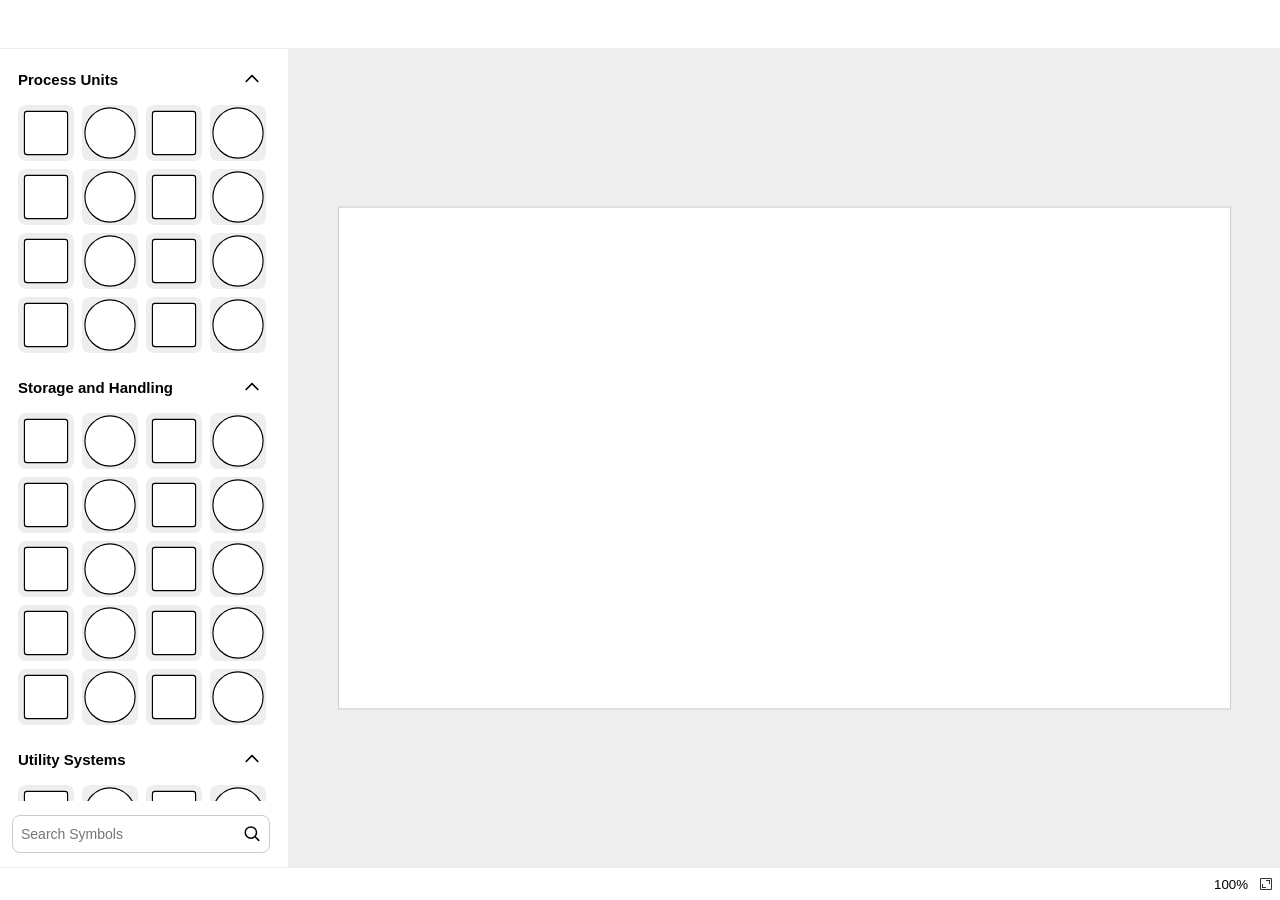
==== commit 1dcfae18: "Added basic unit implementation" ====
--- a/index.html
+++ b/index.html
@@ -6,10 +6,9 @@
   <title>Untitled Chart - PlantFlows</title>
   <link rel="stylesheet" href="styles/styles.css" />
   <link rel="icon" type="image/svg+xml" href="favicon.svg">
-
 </head>
 <body>
-  <div class="topbar"></div>
+  <div class="topbar" draggable="false"></div>
   <main>
     <div id="sidebar" class="sidebar" draggable="false">
       <div id="symbolHighlight" class="symbol-highlight">
@@ -284,8 +283,6 @@
     </div>
   </div>
   <script src="scripts/svg.min.js"></script>
-  <!--<script type="module" src="scripts/script.mjs"></script>-->
-  <!--<script type="module" src="scripts/draw.mjs"></script>-->
   <script type="module" src="scripts/EventHandler.mjs"></script>
 </body>
 </html>
--- a/styles/styles.css
+++ b/styles/styles.css
@@ -17,6 +17,7 @@
     min-height: 3rem;
     width: 100vw;
     border-bottom: 1px solid var(--border-color);
+    user-select: none;
 }
 
 main {
@@ -32,6 +33,7 @@
     display: flex;
     flex-direction: column;
     position: relative;
+    user-select: none;
 }
 
 
@@ -179,13 +181,15 @@
     align-items: center;
     right: -8rem;
     opacity: 0;
-    transition: opacity 0.3s ease-in-out;
+    visibility: hidden;
+    transition: opacity 0.3s ease-in-out, visibility 0.3s ease-in-out;
     justify-content: end;
     z-index: 10;
 }
 
 .highlight-visible {
     opacity: 1;
+    visibility: visible;
 }
 
 .symbol-highlight-triangle {
@@ -227,6 +231,7 @@
     width: 16rem;
     border: 1px solid #ccc;
     border-radius: 0.5rem;
+    user-select: none;
 }
 
 .search {
@@ -241,6 +246,7 @@
 
 .search:focus {
     outline: none;
+    user-select: auto;
 }
 
 .search-icon {
@@ -348,4 +354,13 @@
 
 .symbol-dragging-hidden img {
     opacity: 0;
-}+}
+
+.unit {
+    cursor: pointer;
+}
+
+.unit-move {
+    cursor: move;
+}
+
